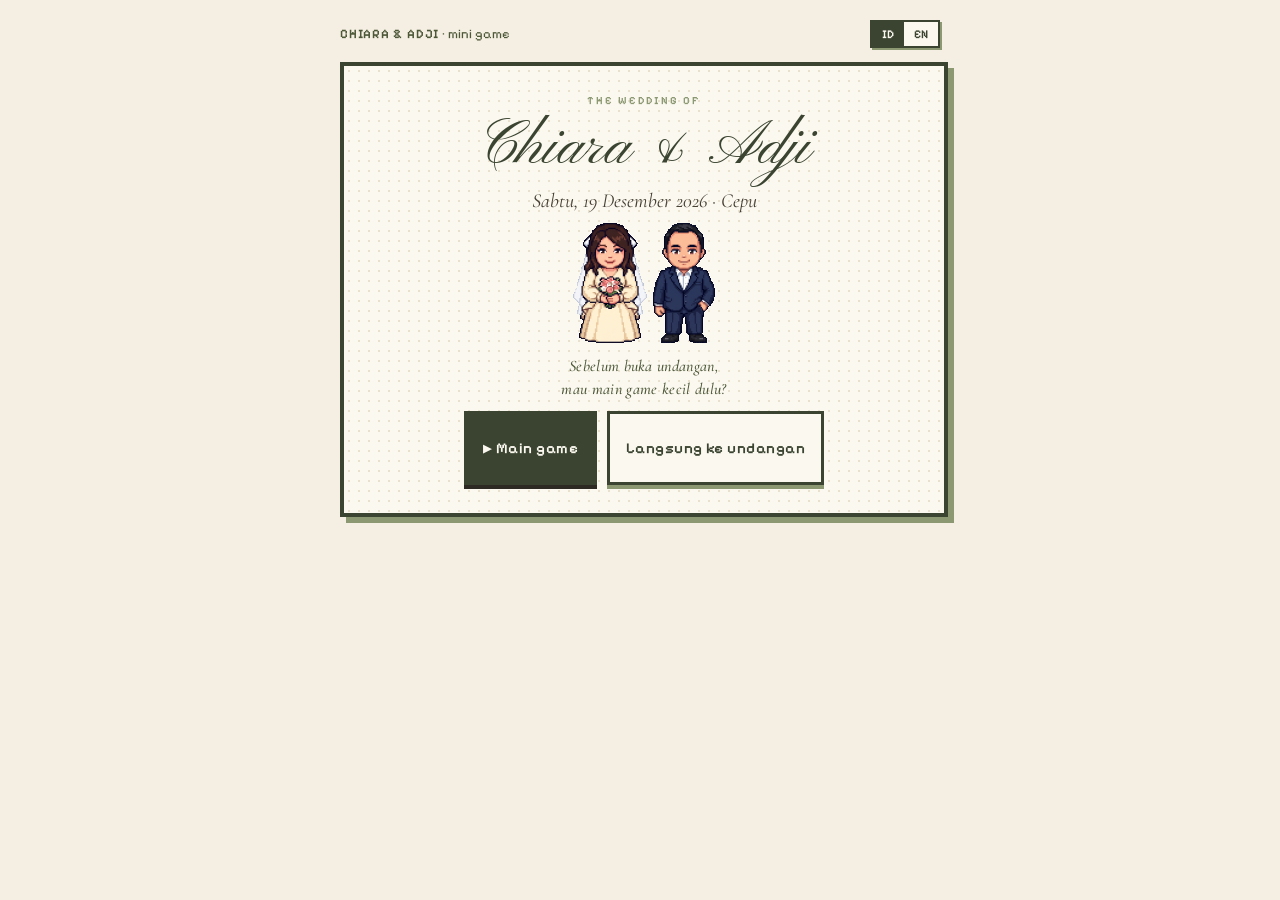
==== play.html @ 3632f3c4 "Add files via upload" ====
<!doctype html>
<html lang="id">
<head>
<meta charset="utf-8">
<meta name="viewport" content="width=device-width, initial-scale=1, viewport-fit=cover">
<meta name="theme-color" content="#56603F">
<title>Chiara &amp; Adji · Mini Game</title>
<style>html,body{margin:0}img{max-width:100%}[hidden]{display:none!important}</style>
</head>
<body>
<link rel="preconnect" href="https://fonts.googleapis.com">
<link rel="stylesheet" href="https://fonts.googleapis.com/css2?family=Cormorant+Garamond:ital,wght@0,500;0,600;1,500&family=EB+Garamond:ital@0;1&family=Pinyon+Script&family=Pixelify+Sans:wght@400;600;700&display=swap">
<style>
/* Layout: one centered column — game cabinet (6:5 canvas) framed like a pixel card, control pad below. Single light look taken from the invitation site. */
:root{
  --ivory:#F5EFE3; --paper:#FBF8F0; --linen:#E9E0CD; --mist:#CBD1BC;
  --sage:#8B9871; --moss:#4D5838; --forest:#3A4430; --ink:#2D2A24; --claret:#702B32;
  --f-pixel:"Pixelify Sans","Courier New",monospace;
  --f-disp:"Cormorant Garamond",Georgia,serif;
  --f-body:"EB Garamond",Georgia,serif;
  --f-script:"Pinyon Script","Snell Roundhand",cursive;
  color-scheme:light;
}
html,body{background:var(--ivory);color:var(--ink)}
body{font-family:var(--f-body);font-size:16px;padding-left:max(16px,env(safe-area-inset-left,0px));padding-right:max(16px,env(safe-area-inset-right,0px));padding-block:20px 32px}
.wrap{max-width:600px;margin:0 auto;display:flex;flex-direction:column;gap:14px}
.topbar{display:flex;justify-content:space-between;align-items:center;gap:12px;font-family:var(--f-pixel);font-size:13px;color:var(--moss)}
.topbar b{font-weight:600;letter-spacing:.06em;text-transform:uppercase}
.lang{display:flex;border:2px solid var(--forest);box-shadow:2px 2px 0 var(--sage)}
.lang button{font:600 12px var(--f-pixel);padding:5px 10px;border:0;background:var(--paper);color:var(--forest);cursor:pointer}
.lang button[aria-pressed="true"]{background:var(--forest);color:var(--paper)}
.frame{position:relative;width:100%;aspect-ratio:6/5;max-width:100%;border:4px solid var(--forest);box-shadow:6px 6px 0 var(--sage);background:var(--forest);overflow:hidden}
canvas{display:block;width:100%;height:100%;image-rendering:pixelated;image-rendering:crisp-edges;touch-action:manipulation;cursor:pointer}
.ov{position:absolute;inset:0;display:flex;flex-direction:column;align-items:center;justify-content:center;text-align:center;padding:5%;gap:10px}
.ov[hidden]{display:none!important}
.frame.menu{aspect-ratio:auto}
.frame.menu canvas{display:none}
.frame.menu .ov{position:static;padding:28px 16px;min-height:340px}
#landing{background:var(--paper);background-image:radial-gradient(var(--linen) 1px,transparent 1px);background-size:10px 10px}
.kicker{font:600 11px var(--f-pixel);letter-spacing:.18em;text-transform:uppercase;color:var(--sage)}
.names{font-family:var(--f-script);font-size:clamp(38px,10vw,62px);line-height:1;color:var(--forest)}
.date{font-family:var(--f-disp);font-style:italic;font-size:clamp(16px,3.6vw,20px);color:var(--ink-soft,#463F33)}
.q{font-family:var(--f-disp);font-style:italic;font-weight:500;font-size:clamp(14px,3vw,16px);letter-spacing:.02em;line-height:1.45;color:var(--moss);max-width:32ch;text-wrap:balance;margin-top:2px}
.duo{display:flex;align-items:flex-end;gap:6px;height:22%;}
.duo img{height:100%;image-rendering:pixelated}
.btns{display:flex;flex-wrap:wrap;gap:10px;justify-content:center}
.pbtn{font:600 15px var(--f-pixel);line-height:1.2;letter-spacing:.03em;padding:11px 16px;min-height:46px;border:3px solid var(--forest);background:var(--forest);color:var(--paper);box-shadow:0 4px 0 var(--ink);cursor:pointer;text-decoration:none;display:inline-flex;align-items:center;gap:8px}
.pbtn.alt{background:var(--paper);color:var(--forest);box-shadow:0 4px 0 var(--sage)}
.pbtn:active{transform:translateY(3px);box-shadow:0 1px 0 var(--ink)}
.pbtn:focus-visible,.card:focus-visible,.cbtn:focus-visible,.lang button:focus-visible,.skip:focus-visible{outline:3px solid var(--claret);outline-offset:2px}
#select{background:var(--ivory)}
#select h2{font:600 clamp(18px,4.4vw,24px) var(--f-pixel);color:var(--forest);margin:0}
.cards{display:grid;grid-template-columns:1fr 1fr;gap:12px;width:100%;max-width:420px}
.card{position:relative;border:3px solid var(--forest);background:var(--paper);box-shadow:4px 4px 0 var(--sage);padding:10px 8px 12px;cursor:pointer;display:flex;flex-direction:column;align-items:center;gap:4px;font-family:var(--f-pixel);color:var(--ink)}
.card:hover{background:#fff}
.card img{height:clamp(70px,22vw,120px);image-rendering:pixelated}
.card .nm{font-weight:700;font-size:17px;color:var(--forest)}
.card .rt{font-size:11px;color:var(--moss);line-height:1.35;min-height:2.7em}
.card .done{position:absolute;top:6px;right:6px;font-size:10px;background:var(--claret);color:var(--paper);padding:2px 5px}
#finale{justify-content:flex-end;padding-bottom:5%;gap:8px;pointer-events:none}
#finale>*{pointer-events:auto}
.see{font:700 clamp(20px,5.4vw,30px) var(--f-pixel);color:var(--forest);line-height:1.1}
.see small{display:block;font-size:.62em;color:var(--claret);letter-spacing:.12em;margin-top:4px}
.both{font-family:var(--f-body);font-style:italic;font-size:14px;max-width:34ch;color:var(--ink)}
.skip{position:absolute;bottom:8px;right:8px;font:600 12px var(--f-pixel);background:rgba(251,248,240,.9);color:var(--forest);border:2px solid var(--forest);padding:4px 8px;cursor:pointer}
.ctrl{display:flex;gap:12px;justify-content:center;min-height:62px}
.cbtn{font:700 18px var(--f-pixel);min-width:96px;min-height:58px;padding:0 18px;border:3px solid var(--forest);background:var(--paper);color:var(--forest);box-shadow:0 5px 0 var(--forest);cursor:pointer;user-select:none;-webkit-user-select:none;touch-action:manipulation}
.cbtn.main{background:var(--claret);border-color:var(--ink);color:var(--paper);box-shadow:0 5px 0 var(--ink);min-width:180px}
.cbtn:active,.cbtn.on{transform:translateY(4px);box-shadow:0 1px 0 var(--forest)}
.note{font-size:14px;color:var(--moss);text-align:center;font-style:italic}
@media (max-width:420px){.card .rt{font-size:10px}.pbtn{font-size:14px;padding:10px 12px}}
@media (prefers-reduced-motion:reduce){*{transition:none!important;animation:none!important}}
</style>

<div class="wrap">
  <div class="topbar">
    <span><b>Chiara &amp; Adji</b> · mini game</span>
    <div class="lang" role="group" aria-label="Language">
      <button id="lang-id" aria-pressed="true">ID</button>
      <button id="lang-en" aria-pressed="false">EN</button>
    </div>
  </div>

  <div class="frame menu" id="frame">
    <canvas id="cv" width="480" height="400" aria-label="Game"></canvas>

    <div class="ov" id="landing">
      <div class="kicker" data-t="wedOf"></div>
      <div class="names">Chiara &amp; Adji</div>
      <div class="date" data-t="date"></div>
      <div class="duo"><img id="duo-c" alt="Chiara"><img id="duo-a" alt="Adji"></div>
      <div class="q" data-t="ask"></div>
      <div class="btns">
        <button class="pbtn" id="btn-play" data-t="play"></button>
        <a class="pbtn alt" id="btn-inv" href="./" data-t="toInv"></a>
      </div>
    </div>

    <div class="ov" id="select" hidden>
      <div class="kicker" data-t="selKick"></div>
      <h2 data-t="selTitle"></h2>
      <div class="cards">
        <button class="card" id="pick-chiara"><span class="done" hidden data-t="played"></span><img id="sel-c" alt=""><span class="nm">Chiara</span><span class="rt" data-t="routeC"></span></button>
        <button class="card" id="pick-adji"><span class="done" hidden data-t="played"></span><img id="sel-a" alt=""><span class="nm">Adji</span><span class="rt" data-t="routeA"></span></button>
      </div>
      <a class="pbtn alt" href="./" data-t="toInv"></a>
    </div>

    <div class="ov" id="finale" hidden>
      <div class="see">See you on Cepu<small>19 · 12 · 2026</small></div>
      <div class="both" id="both" hidden data-t="both"></div>
      <div class="btns">
        <button class="pbtn alt" id="btn-other"></button>
        <a class="pbtn" href="./" data-t="toInv"></a>
      </div>
    </div>

    <button class="skip" id="skip" hidden data-t="skip"></button>
  </div>

  <div class="ctrl" id="ctrl"></div>
</div>

<script>const ASSETS={"adji_front": "[data-uri]", "adji_front_big": "[data-uri]", "adji_right": "[data-uri]", "chiara_front": "[data-uri]", "chiara_front_big": "[data-uri]", "chiara_right": "[data-uri]", "adjisuit_front": "[data-uri]", "adjisuit_front_big": "[data-uri]", "adjisuit_right": "[data-uri]", "bride_front": "[data-uri]", "bride_front_big": "[data-uri]", "bride_right": "[data-uri]", "scooter": "[data-uri]", "klotok": "[data-uri]", "speedboat": "[data-uri]", "pump": "[data-uri]", "attendant": "[data-uri]", "npc": "[data-uri]", "truck": "[data-uri]", "adji_right_q": "[data-uri]", "scooter_q": "[data-uri]"};</script>
<script>(() => {
const W = 480, H = 400;
const cv = document.getElementById('cv');
const ctx = cv.getContext('2d');
ctx.imageSmoothingEnabled = false;
const $ = id => document.getElementById(id);

// ---------- palette ----------
const C = {
  ivory:'#F5EFE3', paper:'#FBF8F0', linen:'#E9E0CD', mist:'#CBD1BC', sage:'#8B9871',
  moss:'#4D5838', forest:'#3A4430', ink:'#2D2A24', claret:'#702B32',
  sky1:'#C9DCD6', sky2:'#DCE4D3', sky3:'#EFE3C8', sun:'#F6D9A0',
  hill:'#9DAE93', hill2:'#7F9384', city:'#8C9C93',
  sea1:'#6FA3A8', sea2:'#5B929A', sea3:'#4A7F89', sea4:'#3E6F79', foam:'#F5EFE3',
  wood:'#8A5A3C', woodD:'#5E3B26', woodL:'#B5835A',
  road:'#5F5D58', roadD:'#4E4C48', soil:'#B4794B', soilD:'#965F38', grass:'#86A15E', grassD:'#6B8649',
  palm:'#4F7A3A', palmD:'#3B5F2B', trunk:'#6E5233'
};

// ---------- i18n ----------
const T = {
  id: {
    wedOf:'The Wedding of', date:'Sabtu, 19 Desember 2026 · Cepu',
    ask:'Sebelum buka undangan, mau main game kecil dulu?',
    play:'▶ Main game', toInv:'Langsung ke undangan',
    selKick:'Satu cerita, dua sisi', selTitle:'Pilih sisi cerita',
    routeC:'Rahasia.<br>Coba sendiri!', routeA:'Rahasia.<br>Coba sendiri!',
    played:'✓ selesai', skip:'Lewati ›',
    both:'Dua sisi, satu tujuan. Terima kasih sudah ikut menempuh perjalanan kami.',
    tryA:'Coba sisi Adji ›', tryC:'Coba sisi Chiara ›', again:'Main lagi',
    note:'Prototype untuk dicoba dulu. Tombol “Langsung ke undangan” membuka website-mu di tab baru.',
    tapStart:'tap untuk mulai',
    c1k:'SISI CHIARA', c1t:'Penajam → Balikpapan', c1s:'Pulang naik speed boat.\nAdji sudah menunggu di dermaga.',
    c1h:'Tap ▲ / ▼ untuk pindah jalur. Kamu punya 3 nyawa.\nKena 3 kali, ulang dari awal!',
    a1k:'SISI ADJI · BABAK 1/3', a1t:'SPBU Balikpapan', a1s:'Isi bensin dulu.\nAntreannya... ya begitulah.',
    a1h:'Tap MAJU waktu ada celah di depan.',
    a2k:'SISI ADJI · BABAK 2/3', a2t:'Balikpapan → Penajam', a2s:'Motor ikut naik klotok\nmenyeberang teluk.',
    a2h:'Tap ▲ / ▼ untuk pindah jalur.',
    a3k:'SISI ADJI · BABAK 3/3', a3t:'Penajam → Batu Kajang', a3s:'Perjalanan darat.\nChiara menunggu di ujung jalan.',
    a3h:'Tap LOMPAT untuk melewati lubang dan tandan sawit.',
    up:'▲', down:'▼', go:'MAJU', jump:'LOMPAT',
    hitC:['Aduh, kecipratan!','Ombaknya tinggi!','Pegangan!'],
    hitK:['Waduh!','Pelan-pelan, Pak!','Motorku...'],
    failT:'Yah, kapalnya oleng!', failS:'Nyawa habis. Ulang dari Penajam...',
    hitR:['Jalannya bolong!','Hampir jatuh!','Astaga!'],
    honk:['Tin! Tin!','Ayo dong...'], npc:['Sabar, Mas!','Antre, Mas!'],
    start:'Antre lagi...', full:'Full ya, Mas?', gap:'MAJU!', left:'motor lagi',
    wait:'Sudah sampai mana?', here:'Aku di dermaga!', hello:'Akhirnya!',
  },
  en: {
    wedOf:'The Wedding of', date:'Saturday, 19 December 2026 · Cepu',
    ask:'Before you open the invitation, want to play a little game?',
    play:'▶ Play the game', toInv:'Go to the invitation',
    selKick:'One story, two sides', selTitle:'Pick a side',
    routeC:'A secret.<br>Try it!', routeA:'A secret.<br>Try it!',
    played:'✓ done', skip:'Skip ›',
    both:'Two sides, one destination. Thank you for travelling with us.',
    tryA:'Try Adji’s side ›', tryC:'Try Chiara’s side ›', again:'Play again',
    note:'A prototype to try first. “Go to the invitation” opens your website in a new tab.',
    tapStart:'tap to start',
    c1k:'CHIARA’S SIDE', c1t:'Penajam → Balikpapan', c1s:'Heading home by speed boat.\nAdji is already waiting at the dock.',
    c1h:'Tap ▲ / ▼ to switch lanes. You have 3 hearts.\nGet hit 3 times and you start over!',
    a1k:'ADJI’S SIDE · PART 1/3', a1t:'Balikpapan gas station', a1s:'Fuel up first.\nThe queue is... what it is.',
    a1h:'Tap GO when there is a gap ahead.',
    a2k:'ADJI’S SIDE · PART 2/3', a2t:'Balikpapan → Penajam', a2s:'The scooter rides a klotok\nacross the bay.',
    a2h:'Tap ▲ / ▼ to switch lanes.',
    a3k:'ADJI’S SIDE · PART 3/3', a3t:'Penajam → Batu Kajang', a3s:'The road trip.\nChiara is waiting at the end of the road.',
    a3h:'Tap JUMP over potholes and palm fruit.',
    up:'▲', down:'▼', go:'GO', jump:'JUMP',
    hitC:['Splash!','Big wave!','Hold on!'],
    hitK:['Whoa!','Easy, captain!','My scooter...'],
    failT:'Oops, the boat tipped!', failS:'Out of hearts. Back to Penajam...',
    hitR:['Pothole!','Almost fell!','Yikes!'],
    honk:['Beep! Beep!','Come on...'], npc:['Patience!','Wait your turn!'],
    start:'Another queue...', full:'Fill it up?', gap:'GO!', left:'bikes left',
    wait:'Where are you now?', here:'At the dock!', hello:'Finally!',
  }
};
let lang = 'id';
try { const s = localStorage.getItem('ca-lang'); if (s === 'en' || s === 'id') lang = s; } catch (e) {}
const t = k => T[lang][k];
const pick = k => { const a = T[lang][k]; return a[Math.floor(Math.random() * a.length)]; };
function applyLang() {
  document.querySelectorAll('[data-t]').forEach(el => { el.innerHTML = t(el.dataset.t); });
  $('lang-id').setAttribute('aria-pressed', lang === 'id');
  $('lang-en').setAttribute('aria-pressed', lang === 'en');
  document.documentElement.lang = lang;
  updateFinaleBtn();
  if (scene && scene.controls) setControls(scene.controls);
}
$('lang-id').onclick = () => { lang = 'id'; try { localStorage.setItem('ca-lang', lang); } catch (e) {} applyLang(); };
$('lang-en').onclick = () => { lang = 'en'; try { localStorage.setItem('ca-lang', lang); } catch (e) {} applyLang(); };

// ---------- images ----------
const IMG = {};
function flip(img) {
  const c = document.createElement('canvas'); c.width = img.width; c.height = img.height;
  const x = c.getContext('2d'); x.translate(img.width, 0); x.scale(-1, 1); x.drawImage(img, 0, 0); return c;
}
function loadAll() {
  return Promise.all(Object.entries(ASSETS).map(([k, src]) => new Promise(r => {
    const i = new Image(); i.onload = () => { IMG[k] = i; r(); }; i.onerror = r; i.src = src;
  })));
}
function spr(img, cx, by, alpha) {
  if (!img) return;
  if (alpha !== undefined) ctx.globalAlpha = alpha;
  ctx.drawImage(img, Math.round(cx - img.width / 2), Math.round(by - img.height));
  ctx.globalAlpha = 1;
}

// ---------- drawing helpers ----------
const R = (x, y, w, h, c) => { ctx.fillStyle = c; ctx.fillRect(Math.round(x), Math.round(y), Math.round(w), Math.round(h)); };
function txt(s, x, y, size, color, align = 'left', weight = 600) {
  ctx.font = `${weight} ${size}px "Pixelify Sans", "Courier New", monospace`;
  ctx.fillStyle = color; ctx.textAlign = align; ctx.textBaseline = 'alphabetic';
  ctx.fillText(s, Math.round(x), Math.round(y));
}
function bubble(s, x, y, color = C.ink) {
  ctx.font = `600 11px "Pixelify Sans", "Courier New", monospace`;
  const w = Math.ceil(ctx.measureText(s).width) + 12, h = 18;
  let bx = Math.round(Math.min(W - w - 4, Math.max(4, x - w / 2))), by = Math.round(y - h - 6);
  R(bx - 2, by, w + 4, h, C.ink); R(bx, by - 2, w, h + 4, C.ink);
  R(bx, by, w, h, C.paper);
  const tx = Math.round(Math.min(bx + w - 8, Math.max(bx + 6, x)));
  R(tx - 3, by + h, 6, 2, C.ink); R(tx - 2, by + h, 4, 2, C.paper); R(tx - 1, by + h + 2, 3, 3, C.ink);
  txt(s, bx + w / 2, by + 13, 11, color, 'center');
}
const HEART = ['.XX.XX.', 'XXXXXXX', 'XXXXXXX', '.XXXXX.', '..XXX..', '...X...'];
function heart(x, y, s, col = C.claret) {
  for (let r = 0; r < HEART.length; r++) for (let c = 0; c < 7; c++)
    if (HEART[r][c] === 'X') R(x + (c - 3.5) * s, y + r * s, s, s, col);
}
let particles = [];
function addHearts(x, y, n = 1) {
  for (let i = 0; i < n; i++) particles.push({ x: x + (Math.random() - .5) * 30, y, vy: -30 - Math.random() * 30, life: 1.6 + Math.random(), s: Math.random() < .3 ? 3 : 2 });
}
function stepParticles(dt) {
  particles.forEach(p => { p.y += p.vy * dt; p.x += Math.sin(p.y / 10) * .3; p.life -= dt; });
  particles = particles.filter(p => p.life > 0);
  particles.forEach(p => { ctx.globalAlpha = Math.min(1, p.life); heart(p.x, p.y, p.s, p.s === 3 ? C.claret : '#B2545E'); ctx.globalAlpha = 1; });
}

// ---------- backgrounds ----------
function sky(top, bottom) {
  const bands = [C.sky1, C.sky1, C.sky2, C.sky2, C.sky3];
  const bh = (bottom - top) / bands.length;
  bands.forEach((c, i) => R(0, top + i * bh, W, bh + 1, c));
  // sun
  const sx = 380, sy = 78;
  for (let dy = -16; dy <= 16; dy += 4) { const w = Math.round(Math.sqrt(256 - dy * dy) / 4) * 4; R(sx - w, sy + dy, w * 2, 4, C.sun); }
  // pixel clouds
  const cl = (x, y) => { R(x, y, 36, 6, C.paper); R(x + 6, y - 6, 18, 6, C.paper); R(x + 26, y - 3, 12, 3, C.paper); };
  const off = (performance.now() / 120) % (W + 80);
  cl((60 - off + W + 80) % (W + 80) - 40, 40); cl((260 - off * .7 + W + 80) % (W + 80) - 40, 64);
}
function hills(scroll, base, col, amp, k) {
  ctx.fillStyle = col;
  for (let x = 0; x < W; x += 4) {
    const u = x + scroll * k;
    const h = Math.round((amp + amp * .6 * Math.sin(u / 47) + amp * .4 * Math.sin(u / 19)) / 2) * 2;
    ctx.fillRect(x, base - h, 4, h);
  }
}
function refinery(scroll, base, k) {
  // Balikpapan coastline: storage tanks + flare stack, repeating
  const period = 210, off = (scroll * k) % period;
  for (let px = -off - period; px < W + period; px += period) {
    R(px + 10, base - 16, 26, 16, C.city); R(px + 12, base - 18, 22, 2, C.city);
    R(px + 42, base - 12, 20, 12, C.city);
    R(px + 76, base - 44, 5, 44, C.city); R(px + 75, base - 50, 7, 3, C.city);
    const f = Math.floor(performance.now() / 160) % 2;
    R(px + 76, base - 56 - f * 2, 5, 6 + f * 2, '#E8A24E'); R(px + 77, base - 53, 3, 3, C.sun);
    R(px + 100, base - 22, 40, 22, C.city); R(px + 104, base - 30, 6, 8, C.city); R(px + 120, base - 26, 4, 4, C.city);
  }
}
function sea(top, scroll) {
  const bands = [C.sea1, C.sea2, C.sea3, C.sea4];
  const bh = (H - top) / bands.length;
  bands.forEach((c, i) => R(0, top + i * bh, W, bh + 1, c));
  const tt = performance.now() / 1000;
  for (let y = top + 8, row = 0; y < H; y += 14, row++) {
    const sp = .4 + row * .12, len = 6 + row * 2, gap = 46 + (row % 3) * 18;
    const off = ((scroll * sp + tt * 8 + row * 31) % gap + gap) % gap;
    for (let x = -off; x < W; x += gap) R(x, y, len, 2, row < 4 ? '#8FBABB' : '#5E95A0');
  }
}
function bayScene(scroll) {
  sky(0, 150);
  hills(scroll, 150, C.hill, 26, .08);
  refinery(scroll, 150, .18);
  hills(scroll + 900, 152, C.hill2, 10, .25);
  sea(150, scroll);
}

// ---------- obstacles (water) ----------
function drawWave(x, y) {
  const tt = performance.now() / 200, b = Math.round(Math.sin(tt + x / 30) * 1);
  const rows = [[44, C.sea4], [36, '#4E8792'], [26, '#79AEB2'], [16, C.foam]];
  rows.forEach(([w, c], i) => R(x - w / 2, y - 6 - i * 5 + b, w, 6, c));
  R(x - 4, y - 28 + b, 10, 3, C.foam); R(x + 6, y - 25 + b, 4, 3, C.foam);
}
function drawLog(x, y) {
  R(x - 26, y - 10, 52, 10, C.wood); R(x - 26, y - 10, 52, 2, C.woodL); R(x - 26, y - 2, 52, 2, C.woodD);
  R(x + 22, y - 10, 6, 10, C.woodL); R(x + 24, y - 7, 2, 4, C.wood);
  R(x - 30, y - 1, 60, 2, C.foam);
}
function drawBarge(x, y) {
  R(x - 62, y - 18, 124, 16, '#3C4146'); R(x - 66, y - 14, 4, 10, '#3C4146'); R(x + 62, y - 14, 4, 10, '#3C4146');
  R(x - 62, y - 18, 124, 3, '#5A6168'); R(x - 62, y - 5, 124, 3, C.claret);
  for (let i = 0; i < 5; i++) { const w = 100 - i * 18; R(x - w / 2, y - 22 - i * 4, w, 4, i % 2 ? '#25272A' : '#1C1D20'); }
  R(x - 66, y - 2, 132, 2, C.foam);
}
function drawBuoy(x, y) {
  const b = Math.round(Math.sin(performance.now() / 300 + x) * 2);
  R(x - 7, y - 16 + b, 14, 14, '#C24A3A'); R(x - 7, y - 10 + b, 14, 4, C.paper); R(x - 1, y - 26 + b, 2, 10, C.ink); R(x - 3, y - 28 + b, 6, 3, '#E8C35A');
}
const OB = { wave: { w: 40, draw: drawWave }, log: { w: 48, draw: drawLog }, barge: { w: 120, draw: drawBarge }, buoy: { w: 16, draw: drawBuoy } };

// ---------- HUD ----------
function hint(msg){ctx.font='600 11px "Pixelify Sans", monospace';const w=ctx.measureText(msg).width+20;R(W/2-w/2,34,w,20,'rgba(45,42,36,.65)');txt(msg,W/2,48,11,C.paper,'center');}
function progressBar(frac, from, to) {
  R(0, 0, W, 26, 'rgba(58,68,48,.88)');
  txt(from, 8, 17, 11, C.paper);
  txt(to, W - 8, 17, 11, C.paper, 'right');
  ctx.font = `600 11px "Pixelify Sans", monospace`;
  const a = 8 + ctx.measureText(from).width + 10, b = W - 8 - ctx.measureText(to).width - 10;
  for (let x = a; x < b; x += 6) R(x, 12, 3, 2, C.sage);
  R(a, 11, (b - a) * frac, 4, C.paper);
  heart(a + (b - a) * frac, 8, 1.5, C.claret);
}

// ---------- scene system ----------
let scene = null, last = 0;
const done = { chiara: false, adji: false };
function go(s) {
  scene = s; particles = []; $('frame').classList.remove('menu');
  ['landing', 'select', 'finale'].forEach(id => $(id).hidden = true);
  $('skip').hidden = !s.skippable;
  if (s.enter) s.enter();
  setControls(s.controls || 'none');
}
function loop(ts) {
  const dt = Math.min(.05, (ts - last) / 1000 || 0); last = ts;
  if (scene) { scene.update && scene.update(dt); ctx.clearRect(0, 0, W, H); scene.draw(); stepParticles(dt); }
  requestAnimationFrame(loop);
}

// controls
function setControls(mode) {
  const el = $('ctrl'); el.innerHTML = '';
  const mk = (label, act, cls = '') => {
    const b = document.createElement('button'); b.className = 'cbtn ' + cls; b.textContent = label;
    b.addEventListener('pointerdown', e => { e.preventDefault(); b.classList.add('on'); input(act); });
    ['pointerup', 'pointerleave', 'pointercancel'].forEach(ev => b.addEventListener(ev, () => b.classList.remove('on')));
    b.addEventListener('keydown', e => { if (e.key === 'Enter' || e.key === ' ') { e.preventDefault(); input(act); } });
    el.appendChild(b);
  };
  if (mode === 'lanes') { mk(t('up'), 'up'); mk(t('down'), 'down'); }
  else if (mode === 'go') mk(t('go'), 'tap', 'main');
  else if (mode === 'jump') mk(t('jump'), 'tap', 'main');
  else if (mode === 'finale') {
    const other = scene.who === 'chiara' ? 'adji' : 'chiara';
    const b = document.createElement('button'); b.className = 'pbtn alt';
    if (done.chiara && done.adji) { b.textContent = t('again'); b.onclick = showSelect; }
    else { b.textContent = other === 'adji' ? t('tryA') : t('tryC'); b.onclick = () => start(other); }
    const a = document.createElement('a'); a.className = 'pbtn'; a.textContent = t('toInv');
    a.href = './';
    el.append(b, a);
  }
}
function input(a) { if (scene && scene.input) scene.input(a); }
cv.addEventListener('pointerdown', e => {
  if (!scene) return;
  const r = cv.getBoundingClientRect(); const y = (e.clientY - r.top) / r.height * H;
  if (scene.controls === 'lanes') input(y < scene.midY ? 'up' : 'down'); else input('tap');
});
window.addEventListener('keydown', e => {
  if (!scene || !scene.input) return;
  const k = e.key;
  if (k === 'ArrowUp' || k === 'w' || k === 'W') { input('up'); e.preventDefault(); }
  else if (k === 'ArrowDown' || k === 's' || k === 'S') { input('down'); e.preventDefault(); }
  else if ((k === ' ' || k === 'Enter') && document.activeElement === document.body) { input('tap'); e.preventDefault(); }
});

// ---------- title card ----------
function Card(keys, next) {
  let time = 0;
  return {
    controls: 'none', skippable: true,
    update(dt) { time += dt; if (time > 5) go(next()); },
    input(a) { if (time > .35) go(next()); },
    skip() { go(next()); },
    draw() {
      R(0, 0, W, H, C.forest);
      for (let x = 0; x < W; x += 8) { R(x, 10, 4, 4, C.moss); R(x + 4, H - 14, 4, 4, C.moss); }
      txt(t(keys[0]), W / 2, 104, 12, C.sage, 'center');
      txt(t(keys[1]), W / 2, 146, 28, C.paper, 'center', 700);
      t(keys[2]).split('\n').forEach((l, i) => txt(l, W / 2, 184 + i * 20, 14, C.mist, 'center', 400));
      R(W / 2 - 150, 236, 300, 2, C.moss);
      t(keys[3]).split('\n').forEach((l, i) => txt(l, W / 2, 268 + i * 18, 13, C.linen, 'center', 500));
      if (Math.floor(time * 2) % 2 === 0) txt('› ' + t('tapStart') + ' ‹', W / 2, 344, 12, C.sage, 'center');
    }
  };
}

// ---------- boat scene (Chiara speed boat / Adji klotok) ----------
const LANES = [222, 286, 350];
let KX = 40, KY = -20;
function BoatScene(o) {
  // o: {who, vehicle, length, speed, from, to, hitKey, types, next, ending}
  const s = {
    controls: 'lanes', skippable: true, midY: 0,
    dist: 0, scroll: o.scrollStart || 0, lane: 1, y: LANES[1], x: o.vehicle === 'klotok' ? 130 : 120,
    obs: [], nextSpawn: 340, inv: 0, slow: 0, say: null, sayT: 0, phase: 'run', dockX: W + 60, endT: 0, time: 0,
    lives: o.lives || 0, failT: 0
  };
  const halfW = o.vehicle === 'klotok' ? 66 : 54;
  s.enter = () => { s.say = o.startLine ? t(o.startLine) : null; s.sayT = o.startLine ? 2 : 0; };
  s.skip = () => o.onSkip();
  s.input = a => {
    if (s.phase !== 'run') return;
    if (a === 'up') s.lane = Math.max(0, s.lane - 1);
    if (a === 'down') s.lane = Math.min(2, s.lane + 1);
  };
  function spawn() {
    const late = s.dist > o.length * .45;
    const types = o.types.filter(ty => ty !== 'barge' || late);
    const ty = types[Math.floor(Math.random() * types.length)];
    const lanes = [0, 1, 2].sort(() => Math.random() - .5);
    const dbl = o.double || [0, .45];
    const n = Math.random() < (late ? dbl[1] : dbl[0]) ? 2 : 1;
    for (let i = 0; i < n; i++) {
      const tt = i === 0 ? ty : (Math.random() < .5 ? 'wave' : 'buoy');
      s.obs.push({ type: tt, lane: lanes[i], x: W + 70 + i * 50 });
    }
    s.nextSpawn = s.dist + (o.gap[0] + Math.random() * (o.gap[1] - o.gap[0])) * (late ? .85 : 1);
  }
  s.update = dt => {
    s.time += dt;
    s.midY = s.y;
    let sp = o.speed * (s.slow > 0 ? .45 : 1);
    if (s.phase === 'fail') { s.failT += dt; s.sayT = 0; if (s.failT > 2.4) go(o.restart()); return; }
    if (s.phase === 'arrive') {
      s.lane = 1;
      const target = 262, before = s.dockX;
      s.dockX += (target - s.dockX) * Math.min(1, dt * 1.8);
      if (s.dockX - target < 1.5) s.dockX = target;
      sp = (before - s.dockX) / Math.max(dt, 1e-4);
      if (s.dockX === target) { s.endT += dt; if (s.endT > .4) go(o.ending(s)); }
    }
    const dx = sp * dt;
    s.dist += dx; s.scroll += dx;
    s.obs.forEach(ob => ob.x -= dx);
    s.obs = s.obs.filter(ob => ob.x > -100);
    if (s.phase === 'run') {
      if (s.dist >= s.nextSpawn && s.dist < o.length - 380) spawn();
      if (s.dist >= o.length) { s.phase = 'arrive'; if (o.arriveLine) { s.say = t(o.arriveLine); s.sayT = 2.2; s.sayWho = 'other'; } }
    }
    s.y += (LANES[s.lane] - s.y) * Math.min(1, dt * 12);
    s.inv = Math.max(0, s.inv - dt); s.slow = Math.max(0, s.slow - dt); s.sayT = Math.max(0, s.sayT - dt);
    const near = LANES.reduce((bi, ly, i) => Math.abs(ly - s.y) < Math.abs(LANES[bi] - s.y) ? i : bi, 0);
    if (s.inv <= 0) for (const ob of s.obs) {
      if (ob.lane === near && Math.abs(ob.x - s.x) < OB[ob.type].w / 2 + halfW - 10) {
        s.inv = 1.4; s.slow = .9; s.say = pick(o.hitKey); s.sayT = 1.2; s.sayWho = 'me';
        if (s.lives) { s.lives--; s.lostT = .6; if (s.lives === 0) { s.phase = 'fail'; s.failT = 0; } }
        break;
      }
    }
  };
  s.drawPlayer = () => {
    const blink = s.inv > 0 && Math.floor(s.inv * 10) % 2 === 0;
    const bob = Math.round(Math.sin(s.time * (o.vehicle === 'klotok' ? 3 : 6)) * 1.5);
    const y = Math.round(s.y) + bob;
    ctx.globalAlpha = blink ? .35 : 1;
    if (o.vehicle === 'speedboat') {
      spr(IMG.chiara_right, s.x - 30, y - 16);
      spr(IMG.speedboat, s.x, y + 10);
      // wake
      if (s.phase === 'run') for (let i = 0; i < 3; i++) R(s.x - 80 - i * 14 - (s.time * 60 % 14), y + 2 + (i % 2) * 3, 10, 2, C.foam);
    } else {
      spr(IMG.klotok, s.x, y + 14);
      spr(IMG.adji_right, s.x + KX - 6, y + KY - 18);
      spr(IMG.scooter, s.x + KX, y + KY);
      R(s.x + 84, y - 4, 4, 2, C.foam);
    }
    ctx.globalAlpha = 1;
    return y;
  };
  s.drawDock = () => {
    if (s.phase !== 'arrive' && s.dockX >= W + 50) return;
    const dx = Math.round(s.dockX), top = LANES[1] - 14;
    for (let x = dx + 6; x < W; x += 34) { R(x, top, 8, H - top, C.woodD); R(x, top + 30, 8, 3, C.sea4); }
    R(dx, top - 8, W - dx, 10, C.wood); R(dx, top - 8, W - dx, 2, C.woodL);
    for (let x = dx; x < W; x += 12) R(x, top - 8, 1, 10, C.woodD);
    R(dx + 2, top - 26, 4, 18, C.woodD); R(dx + 2, top - 28, 4, 2, C.woodL);
    // Adji waiting on the dock
    if (o.who === 'chiara') {
      const wave = Math.floor(s.time * 3) % 2;
      spr(IMG.adji_left || IMG.adji_front, dx + 140, top - 8 - wave);
    }
  };
  s.draw = () => {
    bayScene(s.scroll);
    const items = s.obs.map(ob => ({ y: LANES[ob.lane], f: () => OB[ob.type].draw(Math.round(ob.x), LANES[ob.lane]) }));
    items.push({ y: s.y + .5, f: () => { s.py = s.drawPlayer(); } });
    items.push({ y: LANES[1] + .2, f: s.drawDock });
    items.sort((a, b) => a.y - b.y).forEach(it => it.f());
    progressBar(Math.min(1, s.dist / o.length), o.from, o.to);
    if (s.sayT > 0 && s.say) {
      if (s.sayWho === 'other') bubble(s.say, Math.min(W - 40, s.dockX + 140), LANES[1] - 100);
      else bubble(s.say, s.x, s.py - (o.vehicle === 'klotok' ? 120 : 108));
    }
    if (s.time < 3 && s.phase === 'run') hint(t(o.hint));
    if (o.lives) {
      for (let i = 0; i < o.lives; i++) {
        const full = i < s.lives;
        heart(16 + i * 22, 34, 2, C.ink); heart(16 + i * 22, 36, 1.5, full ? '#C24A55' : C.mist);
      }
      if (s.lostT > 0) { s.lostT -= 1 / 60; heart(16 + s.lives * 22, 34 - (0.6 - s.lostT) * 20, 2, 'rgba(194,74,85,' + s.lostT + ')'); }
    }
    if (s.phase === 'fail') {
      ctx.globalAlpha = Math.min(.75, s.failT * 1.5); R(0, 0, W, H, C.forest); ctx.globalAlpha = 1;
      if (s.failT > .3) {
        txt(t('failT'), W / 2, 176, 22, C.paper, 'center', 700);
        txt(t('failS'), W / 2, 206, 13, C.mist, 'center', 500);
        for (let i = 0; i < 3; i++) heart(W / 2 - 30 + i * 30, 232, 3, C.mist);
      }
    }
  };
  return s;
}

// ---------- dock ending (Chiara side) ----------
function DockEnd(prev) {
  const top = LANES[1] - 22; // standing level on dock
  const dockX = 262;
  const s = { controls: 'none', skippable: true, time: 0, scroll: prev.scroll, cx: prev.x - 30, cy: prev.y - 16, ax: dockX + 140, phase: 'hop' };
  s.skip = () => finish('chiara');
  s.update = dt => {
    s.time += dt;
    if (s.phase === 'hop') {
      const p = Math.min(1, Math.max(0, (s.time - .3) / .55));
      s.cx = (prev.x - 30) + (dockX + 22 - (prev.x - 30)) * p;
      s.cy = (prev.y - 16) + (top - (prev.y - 16)) * p - Math.sin(p * Math.PI) * 40;
      if (p >= 1) s.phase = 'walk';
    } else if (s.phase === 'walk') {
      const meet = dockX + 100;
      s.cx = Math.min(meet - 6, s.cx + 70 * dt);
      s.ax = Math.max(meet + 10, s.ax - 40 * dt);
      if (s.cx >= meet - 6 && s.ax <= meet + 10) { s.phase = 'hug'; s.hugT = 0; }
    } else if (s.phase === 'hug') {
      s.hugT += dt;
      if (Math.random() < dt * 6) addHearts((s.cx + s.ax) / 2, top - 80);
      if (s.hugT > 2.6) finish('chiara');
    }
  };
  s.draw = () => {
    bayScene(s.scroll);
    const by = Math.round(prev.y + Math.sin(s.time * 6) * 1.5);
    const dock = { dockX, phase: 'arrive', time: s.time };
    // dock
    const top0 = LANES[1] - 14;
    for (let x = dockX + 6; x < W; x += 34) { R(x, top0, 8, H - top0, C.woodD); R(x, top0 + 30, 8, 3, C.sea4); }
    R(dockX, top0 - 8, W - dockX, 10, C.wood); R(dockX, top0 - 8, W - dockX, 2, C.woodL);
    for (let x = dockX; x < W; x += 12) R(x, top0 - 8, 1, 10, C.woodD);
    R(dockX + 2, top0 - 26, 4, 18, C.woodD); R(dockX + 2, top0 - 28, 4, 2, C.woodL);
    // boat
    if (s.phase === 'hop' && s.time < .3) spr(IMG.chiara_right, s.cx, s.cy);
    spr(IMG.speedboat, prev.x, by + 10);
    if (s.phase === 'hug') {
      spr(IMG.chiara_right, s.cx + 4, top);
      spr(IMG.adji_left, s.ax - 4, top);
      bubble(t('hello'), (s.cx + s.ax) / 2, top - 76);
    } else {
      if (!(s.phase === 'hop' && s.time < .3)) spr(IMG.chiara_right, s.cx, Math.round(s.cy) - (s.phase === 'walk' ? Math.floor(s.time * 8) % 2 : 0));
      spr(IMG.adji_left, s.ax, top - (s.phase === 'walk' ? Math.floor(s.time * 8 + 1) % 2 : 0));
    }
    progressBar(1, 'Penajam', 'Balikpapan');
  };
  return s;
}

// ---------- gas station queue (Adji part 1) ----------
function QueueScene() {
  const G = 340, SLOT = [334, 250, 166, 82];
  const riders = ['#C9A227', '#7D4E8C', '#3E6F9A', '#A4513F'];
  const s = {
    controls: 'go', skippable: true, time: 0, ai: 3, ax: SLOT[3],
    npcs: [0, 1, 2].map(i => ({ slot: i, x: SLOT[i], col: riders[i], leaving: false })),
    leaveT: 1.4, say: t('start'), sayT: 2, sayX: SLOT[3], npcSay: null, npcT: 0, npcX: 0, fuel: 0, phase: 'queue'
  };
  s.skip = () => go(adjiCard2());
  const occupied = slot => s.npcs.some(n => !n.leaving && n.slot === slot);
  s.input = a => {
    if (s.phase !== 'queue') return;
    if (s.ai > 0 && !occupied(s.ai - 1) && Math.abs(s.ax - SLOT[s.ai]) < 4) { s.ai--; }
    else if (s.ai > 0) {
      s.say = pick('honk'); s.sayT = .9; s.sayX = s.ax;
      const ahead = s.npcs.find(n => !n.leaving && n.slot === s.ai - 1);
      if (ahead && Math.random() < .6) { s.npcSay = pick('npc'); s.npcT = 1; s.npcX = ahead.x; }
    }
  };
  s.update = dt => {
    s.time += dt; s.sayT -= dt; s.npcT -= dt;
    s.leaveT -= dt;
    if (s.leaveT <= 0) {
      const front = s.npcs.find(n => !n.leaving && n.slot === 0);
      if (front) front.leaving = true;
      s.leaveT = 1.3 + Math.random() * .8;
    }
    // npcs move forward when the slot ahead is free
    s.npcs.sort((a, b) => a.slot - b.slot).forEach(n => {
      if (n.leaving) { n.x += 150 * dt; return; }
      if (n.slot > 0 && !occupied(n.slot - 1) && Math.abs(n.x - SLOT[n.slot]) < 3 && !(s.ai === n.slot - 1)) n.slot--;
      n.x += Math.sign(SLOT[n.slot] - n.x) * Math.min(Math.abs(SLOT[n.slot] - n.x), 110 * dt);
    });
    s.npcs = s.npcs.filter(n => n.x < W + 80);
    s.ax += Math.sign(SLOT[s.ai] - s.ax) * Math.min(Math.abs(SLOT[s.ai] - s.ax), 120 * dt);
    if (s.phase === 'queue' && s.ai === 0 && Math.abs(s.ax - SLOT[0]) < 1) { s.phase = 'fuel'; s.fuelT = 0; }
    if (s.phase === 'fuel') {
      s.fuelT += dt; s.fuel = Math.min(1, s.fuelT / 1.8);
      if (s.fuelT > 2.6) go(adjiCard2());
    }
  };
  function bike(x, col, rider) {
    if (rider) { // generic rider: helmet + jacket
      R(x - 14, G - 64, 14, 22, col); R(x - 12, G - 76, 12, 12, C.ink); R(x - 3, G - 72, 4, 6, '#9FB4C0'); R(x - 4, G - 52, 12, 5, col);
    }
    spr(IMG.scooter, x, G);
  }
  s.draw = () => {
    sky(0, 200);
    hills(0, 200, C.hill, 30, 0);
    refinery(40, 200, 1);
    // buildings of Balikpapan
    for (let i = 0; i < 7; i++) { const bx = i * 70 + 5, bh = 30 + (i * 37 % 40); R(bx, 200 - bh, 46, bh, '#A9B4A6'); for (let wy = 200 - bh + 6; wy < 196; wy += 9) R(bx + 6, wy, 34, 3, '#C9D1C3'); }
    // ground
    R(0, 200, W, H - 200, '#D9D2C2');
    for (let x = 0; x < W; x += 40) R(x, 200, 1, H - 200, '#CBC3B1');
    R(0, G + 2, W, 3, '#BDB49F');
    R(0, 360, W, 40, C.road); for (let x = 0; x < W; x += 30) R(x, 378, 16, 3, C.linen);
    // canopy
    R(250, 108, 230, 18, C.claret); R(250, 126, 230, 6, C.paper); R(250, 132, 230, 3, C.forest);
    txt('SPBU', 300, 122, 12, C.paper, 'left', 700);
    R(462, 135, 8, 210, C.mist);
    // pump + attendant
    spr(IMG.pump, 452, G + 2);
    spr(IMG.attendant, 410, G);
    // queue
    s.npcs.forEach(n => spr(IMG.npc, n.x, G + 1));
    spr(IMG.adji_right_q, s.ax - 5, G - 15);
    spr(IMG.scooter_q, s.ax, G);
    // gap prompt
    if (s.phase === 'queue' && s.ai > 0 && !occupied(s.ai - 1) && Math.abs(s.ax - SLOT[s.ai]) < 4 && Math.floor(s.time * 4) % 2 === 0) {
      txt(t('gap'), s.ax + 50, G - 92, 14, C.claret, 'center', 700);
      R(s.ax + 36, G - 86, 28, 2, C.claret);
    }
    if (s.sayT > 0) bubble(s.say, s.sayX, G - 96);
    if (s.npcT > 0) bubble(s.npcSay, s.npcX, G - 86, C.claret);
    if (s.phase === 'fuel') {
      bubble(t('full'), 410, G - 82, C.forest);
      R(150, 40, 180, 14, C.ink); R(152, 42, 176 * s.fuel, 10, '#E8A24E');
    }
    // HUD
    R(0, 0, W, 26, 'rgba(58,68,48,.88)');
    txt('SPBU Balikpapan', 8, 17, 11, C.paper);
    txt(s.phase === 'queue' ? `${s.ai} ${t('left')}` : '⛽', W - 8, 17, 11, C.paper, 'right');
    if (s.time < 3) hint(t('a1h'));
  };
  return s;
}

// ---------- road runner (Adji part 3) ----------
function RoadScene() {
  const G = 352, LEN = 2500, SP = 165;
  const s = {
    controls: 'jump', skippable: true, time: 0, dist: 0, scroll: 0, x: 120, jy: 0, vy: 0,
    obs: [], next: 360, inv: 0, slow: 0, say: null, sayT: 0, phase: 'run', cxStand: W + 60, endT: 0, trucks: [], truckT: 2
  };
  s.skip = () => finish('adji');
  s.input = a => { if (s.phase === 'run' && s.jy === 0) s.vy = -400; };
  s.update = dt => {
    s.time += dt;
    let sp = SP * (s.slow > 0 ? .5 : 1);
    if (s.phase === 'arrive') {
      const target = 330, before = s.cxStand;
      s.cxStand += (target - s.cxStand) * Math.min(1, dt * 1.6);
      if (s.cxStand - target < 1.5) s.cxStand = target;
      sp = (before - s.cxStand) / Math.max(dt, 1e-4);
      if (s.cxStand === target) { s.endT += dt; if (s.endT > .3) go(RoadEnd(s)); }
    }
    const dx = sp * dt; s.dist += dx; s.scroll += dx;
    s.obs.forEach(o => o.x -= dx); s.obs = s.obs.filter(o => o.x > -40);
    if (s.phase === 'run') {
      if (s.dist > s.next && s.dist < LEN - 300) {
        s.obs.push({ type: Math.random() < .55 ? 'hole' : 'sawit', x: W + 30 });
        s.next = s.dist + 210 + Math.random() * 170;
      }
      if (s.dist >= LEN) { s.phase = 'arrive'; s.say = t('wait'); s.sayT = 0; }
    }
    s.vy += 1250 * dt; s.jy = Math.min(0, s.jy + s.vy * dt); if (s.jy === 0) s.vy = 0;
    s.inv = Math.max(0, s.inv - dt); s.slow = Math.max(0, s.slow - dt); s.sayT = Math.max(0, s.sayT - dt);
    if (s.inv <= 0 && s.jy > -14) for (const o of s.obs) if (Math.abs(o.x - (s.x + 6)) < 26) { s.inv = 1.3; s.slow = .8; s.say = pick('hitR'); s.sayT = 1.1; break; }
    // trucks on the far lane
    s.truckT -= dt; if (s.truckT < 0) { s.trucks.push({ x: W + 80 }); s.truckT = 4 + Math.random() * 3; }
    s.trucks.forEach(tk => tk.x -= (sp + 120) * dt); s.trucks = s.trucks.filter(tk => tk.x > -240);
  };
  function palm(x, base, sc) {
    R(x - 2 * sc, base - 30 * sc, 4 * sc, 30 * sc, C.trunk);
    const c = base - 32 * sc;
    R(x - 14 * sc, c, 28 * sc, 4 * sc, C.palm); R(x - 10 * sc, c - 6 * sc, 20 * sc, 6 * sc, C.palm);
    R(x - 18 * sc, c + 4 * sc, 8 * sc, 3 * sc, C.palmD); R(x + 10 * sc, c + 4 * sc, 8 * sc, 3 * sc, C.palmD);
    R(x - 4 * sc, c - 10 * sc, 8 * sc, 4 * sc, C.palmD); R(x - 3 * sc, c + 4 * sc, 6 * sc, 4 * sc, '#8E3B22');
  }
  s.draw = () => {
    sky(0, 210);
    hills(s.scroll, 210, C.hill, 30, .1);
    // plantation rows, two parallax layers
    R(0, 210, W, 70, C.grassD);
    const p1 = 64, o1 = (s.scroll * .35) % p1; for (let x = -o1; x < W + p1; x += p1) palm(x, 236, .8);
    const p2 = 90, o2 = (s.scroll * .6) % p2; for (let x = -o2; x < W + p2; x += p2) palm(x + 30, 280, 1.15);
    // road
    R(0, 280, W, 6, C.soil); R(0, 286, W, 84, C.road); R(0, 286, W, 2, C.roadD);
    const od = (s.scroll) % 40; for (let x = -od; x < W; x += 40) R(x, 326, 20, 3, C.linen);
    R(0, 370, W, 30, C.soil); for (let x = -(s.scroll % 24); x < W; x += 24) R(x, 376 + (x % 3), 6, 2, C.soilD);
    // trucks (sawit) far lane, heading left
    s.trucks.forEach(tk => spr(IMG.truck, Math.round(tk.x) + 100, 326));
    // obstacles
    s.obs.forEach(o => {
      const x = Math.round(o.x);
      if (o.type === 'hole') { R(x - 18, G - 3, 36, 6, '#2E2D2A'); R(x - 14, G - 4, 28, 1, '#2E2D2A'); R(x - 18, G + 3, 36, 1, C.roadD); R(x - 20, G - 2, 2, 4, '#77756F'); }
      else { R(x - 10, G - 14, 20, 14, '#7E2B19'); for (let i = 0; i < 5; i++) R(x - 9 + i * 4, G - 16 + (i % 2) * 4, 4, 4, i % 2 ? '#A2381F' : '#C4522A'); R(x - 2, G - 20, 4, 6, C.palmD); }
    });
    // Chiara + sign at the end
    if (s.phase === 'arrive') {
      const sx = Math.round(s.cxStand);
      R(sx + 40, G - 70, 4, 70, C.ink); R(sx + 8, G - 92, 70, 24, '#2F6B4C'); R(sx + 9, G - 91, 68, 22, '#2F6B4C');
      R(sx + 10, G - 90, 66, 1, C.paper);
      txt('BATU KAJANG', sx + 43, G - 76, 9, C.paper, 'center', 700);
      spr(IMG.chiara_left, sx, G - 2 - (Math.floor(s.time * 3) % 2));
    }
    // player
    const blink = s.inv > 0 && Math.floor(s.inv * 10) % 2 === 0;
    ctx.globalAlpha = blink ? .35 : 1;
    const y = G + Math.round(s.jy), bob = s.jy === 0 ? Math.floor(s.time * 12) % 2 : 0;
    spr(IMG.adji_right, s.x - 6, y - 18 - bob);
    spr(IMG.scooter, s.x, y - bob);
    ctx.globalAlpha = 1;
    if (s.jy === 0 && s.phase === 'run') for (let i = 0; i < 3; i++) R(s.x - 50 - i * 10 - (s.time * 50 % 10), G - 8 - i * 2, 4, 4, 'rgba(233,224,205,.7)');
    if (s.sayT > 0 && s.say) bubble(s.say, s.x, y - 98);
    progressBar(Math.min(1, s.dist / LEN), 'Penajam', 'Batu Kajang');
    if (s.time < 3) hint(t('a3h'));
  };
  return s;
}
function RoadEnd(prev) {
  const G = 352;
  const s = { controls: 'none', skippable: true, time: 0, ax: prev.x - 6, ay: G - 18, cx: prev.cxStand, phase: 'off' };
  s.skip = () => finish('adji');
  s.update = dt => {
    s.time += dt;
    if (s.phase === 'off') { const p = Math.min(1, s.time / .5); s.ay = (G - 18) + (18) * p - Math.sin(p * Math.PI) * 24; s.ax = prev.x - 6 + 34 * p; if (p >= 1) s.phase = 'walk'; }
    else if (s.phase === 'walk') {
      const meet = (prev.x + prev.cxStand) / 2 + 30;
      s.ax = Math.min(meet - 8, s.ax + 75 * dt); s.cx = Math.max(meet + 8, s.cx - 45 * dt);
      if (s.ax >= meet - 8 && s.cx <= meet + 8) { s.phase = 'hug'; s.hugT = 0; }
    } else { s.hugT += dt; if (Math.random() < dt * 6) addHearts((s.ax + s.cx) / 2, G - 90); if (s.hugT > 2.6) finish('adji'); }
  };
  s.draw = () => {
    drawRoadBg(prev);
    spr(IMG.scooter, prev.x, G);
    const sx = Math.round(prev.cxStand);
    R(sx + 40, G - 70, 4, 70, C.ink); R(sx + 8, G - 92, 70, 24, '#2F6B4C'); R(sx + 10, G - 90, 66, 1, C.paper);
    txt('BATU KAJANG', sx + 43, G - 76, 9, C.paper, 'center', 700);
    const step = s.phase === 'walk' ? Math.floor(s.time * 8) % 2 : 0;
    spr(IMG.adji_right, s.ax, Math.round(s.ay) - step);
    spr(IMG.chiara_left, s.cx, G - 2 - (s.phase === 'walk' ? 1 - step : 0));
    if (s.phase === 'hug') bubble(t('hello'), (s.ax + s.cx) / 2, G - 80);
    progressBar(1, 'Penajam', 'Batu Kajang');
  };
  return s;
}
function drawRoadBg(r) {
  // same as RoadScene background, static scroll
  const tmp = RoadScene(); tmp.scroll = r.scroll; tmp.trucks = r.trucks; tmp.time = 99; tmp.x = -999; tmp.phase = 'end';
  tmp.draw();
}

// ---------- finale ----------
function Finale(who) {
  const s = { controls: 'finale', skippable: false, time: 0, who };
  s.update = dt => { s.time += dt; if (Math.random() < dt * 3) addHearts(W / 2 + (Math.random() - .5) * 220, 190); };
  s.draw = () => {
    R(0, 0, W, H, C.paper);
    for (let y = 0; y < H; y += 10) for (let x = (y / 10) % 2 * 5; x < W; x += 10) R(x, y, 1, 1, C.linen);
    // bunting
    for (let i = 0; i < 16; i++) {
      const x = i * 32 + 4, y = 14 + Math.round(Math.sin(i / 2.5) * 6);
      const c = [C.sage, C.claret, C.mist, C.moss][i % 4];
      for (let r = 0; r < 6; r++) R(x + r * 1.5, y + r * 3, 16 - r * 3, 3, c);
    }
    // arch of leaves
    for (let a = 0; a <= 32; a++) {
      const ang = Math.PI + a / 32 * Math.PI, x = W / 2 + Math.cos(ang) * 110, y = 176 + Math.sin(ang) * 120;
      R(x - 4, y - 3, 8, 6, a % 3 === 0 ? C.moss : C.sage); if (a % 4 === 0) R(x - 2, y - 7, 5, 5, a % 8 ? C.paper : '#E6B8B0');
    }
    R(W / 2 - 114, 176, 8, 24, C.moss); R(W / 2 + 106, 176, 8, 24, C.moss);
    R(0, 200, W, 3, C.mist);
    const b = Math.floor(s.time * 2) % 2;
    spr(IMG.adjisuit_front_big, W / 2 - 38, 200 - b);
    spr(IMG.bride_front_big, W / 2 + 38, 200 - (1 - b));
    heart(W / 2, 64 + b * 2, 3, C.claret);
    txt('See you on Cepu', W / 2, 262, 30, C.forest, 'center', 700);
    txt('19 · 12 · 2026', W / 2, 294, 18, C.claret, 'center', 600);
    if (done.chiara && done.adji) {
      const words = t('both').split(' '); let line = '', lines = [];
      ctx.font = '500 13px "Pixelify Sans", monospace';
      words.forEach(w => { const tl = line ? line + ' ' + w : w; if (ctx.measureText(tl).width > 330) { lines.push(line); line = w; } else line = tl; });
      lines.push(line);
      lines.forEach((l, i) => txt(l, W / 2, 334 + i * 18, 13, C.moss, 'center', 500));
    }
  };
  return s;
}
function finish(who) { done[who] = true; markDone(); go(Finale(who)); }
function markDone() {
  $('pick-chiara').querySelector('.done').hidden = !done.chiara;
  $('pick-adji').querySelector('.done').hidden = !done.adji;
}
function updateFinaleBtn() {
  const b = $('btn-other'); if (!scene || !scene.who) return;
  const other = scene.who === 'chiara' ? 'adji' : 'chiara';
  if (done.chiara && done.adji) { b.textContent = t('again'); b.onclick = showSelect; }
  else { b.textContent = other === 'adji' ? t('tryA') : t('tryC'); b.onclick = () => start(other); }
}

// ---------- flows ----------
function chiaraBoat() {
  return BoatScene({
    who: 'chiara', vehicle: 'speedboat', length: 4800, speed: 172, gap: [190, 280],
    from: 'Penajam', to: 'Balikpapan', hitKey: 'hitC', types: ['wave', 'wave', 'log', 'buoy', 'barge'],
    lives: 3, double: [.25, .55], restart: () => chiaraBoat(),
    hint: 'c1h1', arriveLine: 'here', ending: DockEnd, onSkip: () => finish('chiara')
  });
}
function adjiKlotok() {
  return BoatScene({
    who: 'adji', vehicle: 'klotok', length: 1700, speed: 95, gap: [240, 320], scrollStart: 300,
    from: 'Balikpapan', to: 'Penajam', hitKey: 'hitK', types: ['wave', 'log', 'buoy'],
    hint: 'a2h', ending: () => adjiCard3(), onSkip: () => go(adjiCard3())
  });
}
T.id.c1h1 = 'Tap ▲ / ▼ untuk pindah jalur'; T.en.c1h1 = 'Tap ▲ / ▼ to switch lanes';
T.id.a2h = 'Tap ▲ / ▼ untuk pindah jalur'; T.en.a2h = 'Tap ▲ / ▼ to switch lanes';
T.id.a3h = 'Tap LOMPAT untuk melewati lubang & sawit'; T.en.a3h = 'Tap JUMP over potholes & palm fruit';
T.id.a1h = 'Tap MAJU saat ada celah di depan'; T.en.a1h = 'Tap GO when there is a gap ahead';
const adjiCard2 = () => Card(['a2k', 'a2t', 'a2s', 'a2hc'], adjiKlotok);
const adjiCard3 = () => Card(['a3k', 'a3t', 'a3s', 'a3hc'], RoadScene);
T.id.a2hc = 'Tap ▲ / ▼ untuk pindah jalur.\nHindari ombak dan kayu hanyut.'; T.en.a2hc = 'Tap ▲ / ▼ to switch lanes.\nAvoid waves and driftwood.';
T.id.a3hc = 'Tap LOMPAT untuk melewati\nlubang jalan dan tandan sawit.'; T.en.a3hc = 'Tap JUMP over potholes\nand fallen palm fruit.';
T.id.a1hc = 'Tap MAJU waktu ada celah di depan.\nKalau belum ada celah... ya klakson.'; T.en.a1hc = 'Tap GO when a gap opens up ahead.\nNo gap yet? Well, you can honk.';
function start(who) {
  if (who === 'chiara') go(Card(['c1k', 'c1t', 'c1s', 'c1h'], chiaraBoat));
  else go(Card(['a1k', 'a1t', 'a1s', 'a1hc'], QueueScene));
}
function showSelect() {
  scene = null; particles = [];
  ['landing', 'finale'].forEach(id => $(id).hidden = true);
  $('frame').classList.add('menu');
  $('select').hidden = false; $('skip').hidden = true; setControls('none');
  idleDraw();
}
function idleDraw() { ctx.fillStyle = C.ivory; ctx.fillRect(0, 0, W, H); }

$('skip').onclick = () => { if (scene && scene.skip) scene.skip(); };
$('btn-play').onclick = showSelect;
$('pick-chiara').onclick = () => start('chiara');
$('pick-adji').onclick = () => start('adji');

loadAll().then(() => {
  IMG.adji_left = flip(IMG.adji_right);
  IMG.chiara_left = flip(IMG.chiara_right);
  $('duo-c').src = ASSETS.bride_front_big; $('duo-a').src = ASSETS.adjisuit_front_big;
  $('sel-c').src = ASSETS.chiara_front_big; $('sel-a').src = ASSETS.adji_front_big;
  applyLang();
  idleDraw();
  requestAnimationFrame(loop);
});
applyLang();
})();
</script>

</body>
</html>
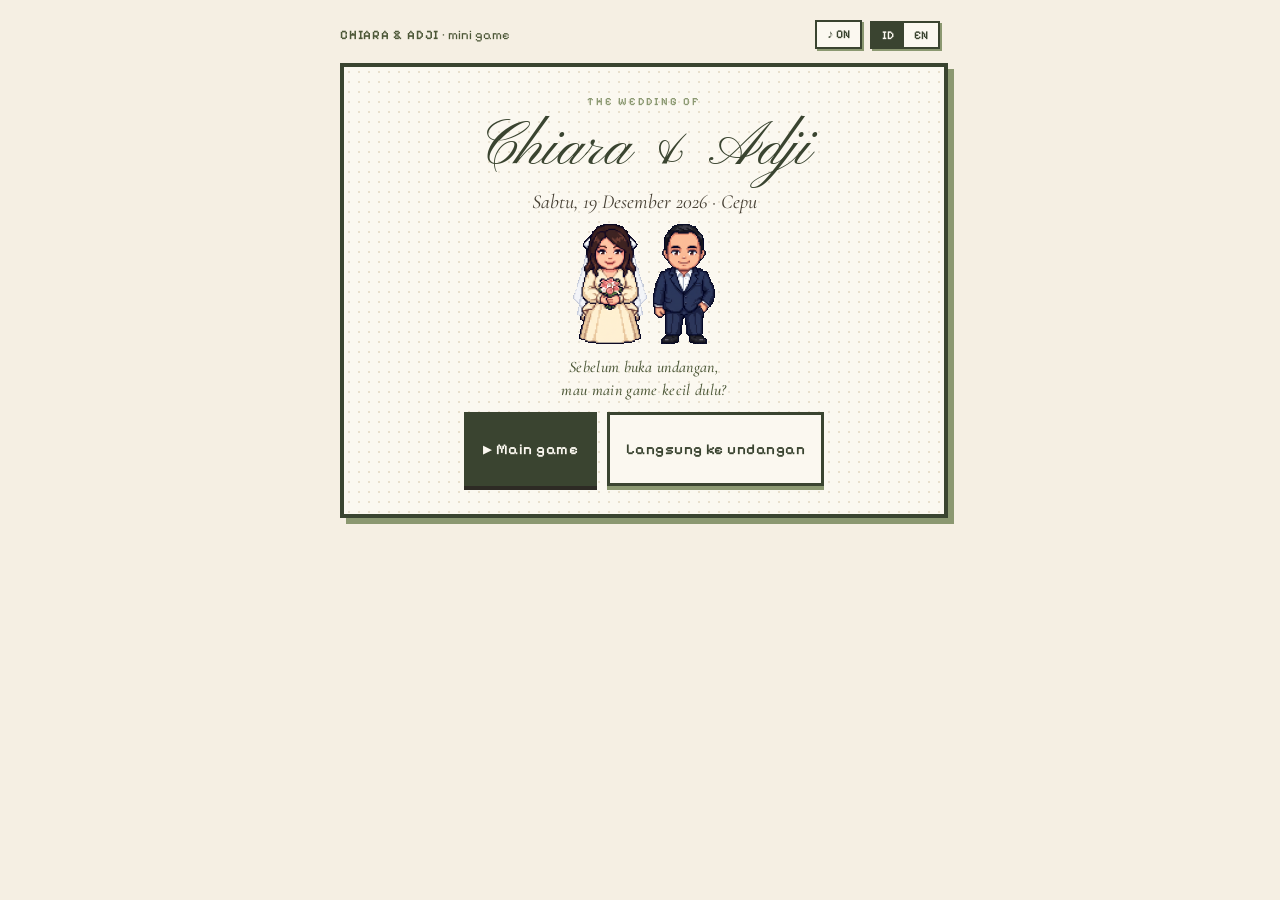
==== commit 04666169: "Add files via upload" ====
--- a/play.html
+++ b/play.html
@@ -26,6 +26,9 @@
 .wrap{max-width:600px;margin:0 auto;display:flex;flex-direction:column;gap:14px}
 .topbar{display:flex;justify-content:space-between;align-items:center;gap:12px;font-family:var(--f-pixel);font-size:13px;color:var(--moss)}
 .topbar b{font-weight:600;letter-spacing:.06em;text-transform:uppercase}
+.tools{display:flex;gap:8px;align-items:center}
+.sndbtn{font:600 12px var(--f-pixel);padding:5px 10px;border:2px solid var(--forest);background:var(--paper);color:var(--forest);box-shadow:2px 2px 0 var(--sage);cursor:pointer}
+.sndbtn[aria-pressed="false"]{color:var(--sage)}
 .lang{display:flex;border:2px solid var(--forest);box-shadow:2px 2px 0 var(--sage)}
 .lang button{font:600 12px var(--f-pixel);padding:5px 10px;border:0;background:var(--paper);color:var(--forest);cursor:pointer}
 .lang button[aria-pressed="true"]{background:var(--forest);color:var(--paper)}
@@ -75,10 +78,11 @@
 <div class="wrap">
   <div class="topbar">
     <span><b>Chiara &amp; Adji</b> · mini game</span>
+    <div class="tools"><button class="sndbtn" id="snd" aria-pressed="true" aria-label="Sound">♪ ON</button>
     <div class="lang" role="group" aria-label="Language">
       <button id="lang-id" aria-pressed="true">ID</button>
       <button id="lang-en" aria-pressed="false">EN</button>
-    </div>
+    </div></div>
   </div>
 
   <div class="frame menu" id="frame">
@@ -122,6 +126,136 @@
 </div>
 
 <script>const ASSETS={"adji_front": "[data-uri]", "adji_front_big": "[data-uri]", "adji_right": "[data-uri]", "chiara_front": "[data-uri]", "chiara_front_big": "[data-uri]", "chiara_right": "[data-uri]", "adjisuit_front": "[data-uri]", "adjisuit_front_big": "[data-uri]", "adjisuit_right": "[data-uri]", "bride_front": "[data-uri]", "bride_front_big": "[data-uri]", "bride_right": "[data-uri]", "scooter": "[data-uri]", "klotok": "[data-uri]", "speedboat": "[data-uri]", "pump": "[data-uri]", "attendant": "[data-uri]", "npc": "[data-uri]", "truck": "[data-uri]", "adji_right_q": "[data-uri]", "scooter_q": "[data-uri]"};</script>
+<script>// Chiptune BGM + sound effects, generated in the browser (no music files, no copyright issues).
+// Voice clips: put recordings in assets/sfx/ (chiara-1.mp3 ... adji-3.mp3). Missing files fall back to synth sounds.
+window.SND = (() => {
+  const A = { ctx: null, on: true, song: null, want: null, timer: null, voices: { chiara: [], adji: [] } };
+  try { if (localStorage.getItem('ca-sound') === 'off') A.on = false; } catch (e) {}
+
+  const N = { C: 0, D: 2, E: 4, F: 5, G: 7, A: 9, B: 11 };
+  const f = n => { const m = /^([A-G])([b#]?)(\d)$/.exec(n); if (!m) return 0; let s = N[m[1]] + (m[2] === '#' ? 1 : m[2] === 'b' ? -1 : 0); return 440 * Math.pow(2, (s + (+m[3] + 1) * 12 - 69) / 12); };
+  // "E5 - G5 . A5" : note, '-' holds the previous note one more step, '.' rest
+  function parse(str) {
+    const tk = str.replace(/\|/g, ' ').trim().split(/\s+/), ev = [];
+    tk.forEach((t, i) => { if (t === '-' || t === '.') return; let d = 1; while (tk[i + d] === '-') d++; ev.push({ i, f: f(t), d }); });
+    return { ev, len: tk.length };
+  }
+  const SONGS = {
+    // Bay of Balikpapan: breezy, gentle
+    sea: { bpm: 100, lead: 'triangle', lv: .16, bv: .2,
+      lead_s: 'E5 - G5 A5 G5 - E5 - | D5 - E5 C5 A4 - - - | F5 - E5 F5 A5 - G5 - | D5 - G5 F5 E5 - D5 - | E5 - G5 A5 C6 - B5 A5 | G5 - E5 - A5 - - - | F5 E5 D5 F5 A5 - G5 F5 | E5 - D5 - C5 - - -',
+      bass_s: 'C3 . G3 . C4 . G3 . | A2 . E3 . A3 . E3 . | F2 . C3 . F3 . C3 . | G2 . D3 . G3 . D3 . | C3 . G3 . C4 . G3 . | A2 . E3 . A3 . E3 . | F2 . C3 . F3 . C3 . | G2 . D3 . C3 . . .',
+      drum: '. . h . . . h . ' },
+    // Gas station queue: upbeat, bouncy, a bit cheeky
+    spbu: { bpm: 152, lead: 'square', lv: .07, bv: .2,
+      lead_s: 'F5 . A5 F5 . C6 A5 . | D5 . F5 D5 . A5 F5 . | Bb4 D5 F5 Bb5 A5 F5 D5 F5 | E5 G5 C6 G5 E5 C5 E5 G5 | F5 . A5 F5 . C6 A5 . | D5 . F5 A5 . D6 C6 A5 | Bb5 A5 F5 D5 C5 E5 G5 Bb5 | A5 . F5 . F5 . . .',
+      bass_s: 'F2 F3 F2 F3 F2 F3 F2 F3 | D2 D3 D2 D3 D2 D3 D2 D3 | Bb1 Bb2 Bb1 Bb2 Bb1 Bb2 Bb1 Bb2 | C2 C3 C2 C3 C2 C3 C2 C3 | F2 F3 F2 F3 F2 F3 F2 F3 | D2 D3 D2 D3 D2 D3 D2 D3 | Bb1 Bb2 Bb1 Bb2 C2 C3 C2 C3 | F2 F3 F2 F3 F2 . . .',
+      drum: 'k h s h k k s h ' },
+    // Road to Batu Kajang: upbeat, driving
+    road: { bpm: 144, lead: 'square', lv: .065, bv: .22,
+      lead_s: 'A4 C5 E5 A5 G5 E5 C5 E5 | F5 E5 C5 A4 C5 - - - | E5 G5 C6 B5 A5 G5 E5 G5 | D5 E5 G5 B5 A5 - - - | A4 C5 E5 A5 G5 E5 C5 E5 | F5 A5 C6 A5 G5 - E5 - | E5 G5 C6 B5 A5 G5 E5 D5 | E5 - - - A4 - - -',
+      bass_s: 'A2 A3 A2 A3 A2 A3 A2 A3 | F2 F3 F2 F3 F2 F3 F2 F3 | C3 C4 C3 C4 C3 C4 C3 C4 | G2 G3 G2 G3 G2 G3 G2 G3 | A2 A3 A2 A3 A2 A3 A2 A3 | F2 F3 F2 F3 F2 F3 F2 F3 | C3 C4 C3 C4 G2 G3 G2 G3 | A2 A3 A2 A3 A2 . . .',
+      drum: 'k h s h k k s h ' },
+    // Menu + ending: Pachelbel, Canon in D (public domain), 8-bit arrangement
+    love: { bpm: 66, lead: 'triangle', lv: .22, bv: .17, av: .055,
+      lead_s: 'F#5 - - - E5 - - - | D5 - - - C#5 - - - | B4 - - - A4 - - - | B4 - - - C#5 - - - | D5 - - - C#5 - - - | B4 - - - A4 - - - | G4 - - - F#4 - - - | G4 - - - E4 - - - | D5 - F#5 - A5 - G5 - | F#5 - D5 - F#5 - E5 - | D5 - B4 - D5 - A5 - | G5 - B5 - A5 - G5 -',
+      arp_s: 'D4 F#4 A4 F#4 A3 C#4 E4 C#4 | B3 D4 F#4 D4 F#3 A3 C#4 A3 | G3 B3 D4 B3 D4 F#4 A4 F#4 | G3 B3 D4 B3 A3 C#4 E4 C#4',
+      bass_s: 'D3 - - - A2 - - - | B2 - - - F#2 - - - | G2 - - - D2 - - - | G2 - - - A2 - - -',
+      drum: '. . . . . . . . ' },
+  };
+  Object.values(SONGS).forEach(s => { s.L = parse(s.lead_s); s.B = parse(s.bass_s); s.Ar = s.arp_s ? parse(s.arp_s) : null; s.D = s.drum.trim().split(/\s+/); s.len = s.L.len; });
+
+  function tone(freq, t, dur, type, vol, slideTo) {
+    const o = A.ctx.createOscillator(), g = A.ctx.createGain();
+    o.type = type; o.frequency.setValueAtTime(freq, t);
+    if (slideTo) o.frequency.exponentialRampToValueAtTime(slideTo, t + dur);
+    g.gain.setValueAtTime(0.0001, t); g.gain.exponentialRampToValueAtTime(vol, t + .01);
+    g.gain.exponentialRampToValueAtTime(0.0001, t + dur);
+    o.connect(g); g.connect(A.out); o.start(t); o.stop(t + dur + .02);
+  }
+  let noiseBuf = null;
+  function noise(t, dur, vol, hp) {
+    if (!noiseBuf) { noiseBuf = A.ctx.createBuffer(1, A.ctx.sampleRate * .5, A.ctx.sampleRate); const d = noiseBuf.getChannelData(0); for (let i = 0; i < d.length; i++) d[i] = Math.random() * 2 - 1; }
+    const s = A.ctx.createBufferSource(), g = A.ctx.createGain(), fl = A.ctx.createBiquadFilter();
+    s.buffer = noiseBuf; fl.type = 'highpass'; fl.frequency.value = hp || 4000;
+    g.gain.setValueAtTime(vol, t); g.gain.exponentialRampToValueAtTime(0.0001, t + dur);
+    s.connect(fl); fl.connect(g); g.connect(A.out); s.start(t); s.stop(t + dur + .02);
+  }
+  function step(S, i, t, spb) {
+    const m = A.music;
+    S.L.ev.forEach(e => { if (e.i === i) { const o = A.out; A.out = m; tone(e.f, t, e.d * spb * .92, S.lead, S.lv); A.out = o; } });
+    S.B.ev.forEach(e => { if (e.i === i % S.B.len) { const o = A.out; A.out = m; tone(e.f, t, e.d * spb * .9, 'triangle', S.bv); A.out = o; } });
+    if (S.Ar) S.Ar.ev.forEach(e => { if (e.i === i % S.Ar.len) { const o = A.out; A.out = m; tone(e.f, t, spb * 1.8, 'sine', S.av); A.out = o; } });
+    const d = S.D[i % S.D.length], o = A.out; A.out = m;
+    if (d === 'h') noise(t, .04, .05, 7000);
+    if (d === 's') noise(t, .12, .12, 1500);
+    if (d === 'k') tone(150, t, .12, 'sine', .35, 45);
+    A.out = o;
+  }
+  function tick() {
+    const S = SONGS[A.song]; if (!S || !A.ctx) return;
+    const spb = 60 / S.bpm / 2;
+    while (A.next < A.ctx.currentTime + .15) { step(S, A.i, A.next, spb); A.next += spb; A.i = (A.i + 1) % S.len; }
+  }
+  function startSong(name) {
+    clearInterval(A.timer); A.song = name;
+    if (!A.ctx || !name) return;
+    A.i = 0; A.next = A.ctx.currentTime + .08; A.timer = setInterval(tick, 25);
+  }
+  function unlock() {
+    if (!A.ctx) {
+      try {
+        A.ctx = new (window.AudioContext || window.webkitAudioContext)();
+        A.master = A.ctx.createGain(); A.master.gain.value = A.on ? .8 : 0; A.master.connect(A.ctx.destination);
+        A.music = A.ctx.createGain(); A.music.gain.value = .55; A.music.connect(A.master);
+        A.out = A.ctx.createGain(); A.out.gain.value = 1; A.out.connect(A.master); A.sfxOut = A.out;
+      } catch (e) { return; }
+      if (A.want) startSong(A.want);
+    }
+    if (A.ctx.state === 'suspended') A.ctx.resume();
+  }
+  ['pointerdown', 'keydown'].forEach(ev => window.addEventListener(ev, unlock, { capture: true }));
+  document.addEventListener('visibilitychange', () => { if (!A.ctx) return; document.hidden ? A.ctx.suspend() : A.ctx.resume(); });
+
+  const FX = {
+    blip: t => tone(660, t, .06, 'square', .06),
+    step: t => { tone(520, t, .05, 'square', .07); tone(780, t + .05, .06, 'square', .07); },
+    jump: t => tone(300, t, .2, 'square', .08, 900),
+    splash: t => { noise(t, .35, .25, 800); tone(240, t, .2, 'square', .07, 90); },
+    bonk: t => { tone(420, t, .18, 'square', .12, 110); noise(t, .08, .12, 2000); },
+    honk: t => { tone(440, t, .12, 'square', .1); tone(440, t + .18, .14, 'square', .1); tone(554, t, .12, 'square', .06); tone(554, t + .18, .14, 'square', .06); },
+    fuel: t => { for (let k = 0; k < 6; k++) tone(880 + k * 60, t + k * .25, .05, 'sine', .08); },
+    lose: t => { tone(660, t, .12, 'square', .08); tone(440, t + .12, .2, 'square', .08); },
+    fail: t => { ['E5', 'C5', 'A4', 'E4'].forEach((n, k) => tone(f(n), t + k * .18, .22, 'square', .09)); },
+    hug: t => { ['C5', 'E5', 'G5', 'C6', 'E6'].forEach((n, k) => tone(f(n), t + k * .09, .5, 'triangle', .14)); },
+  };
+  function loadVoices(base) {
+    ['chiara', 'adji'].forEach(who => {
+      for (let k = 1; k <= 3; k++) {
+        const a = new Audio(); a.preload = 'auto';
+        a.addEventListener('canplaythrough', () => { if (!A.voices[who].includes(a)) A.voices[who].push(a); }, { once: true });
+        a.src = `${base}${who}-${k}.mp3`;
+      }
+    });
+  }
+  return {
+    music(name) { A.want = name; if (A.song !== name) startSong(name); },
+    sfx(name) { if (!A.ctx || !A.on || !FX[name]) return; FX[name](A.ctx.currentTime + .01); },
+    voice(who) {
+      const list = A.voices[who];
+      if (A.on && list && list.length) { const a = list[Math.floor(Math.random() * list.length)].cloneNode(); a.volume = .9; a.play().catch(() => {}); this.sfx('bonk'); }
+      else this.sfx('bonk');
+    },
+    loadVoices,
+    get on() { return A.on; },
+    toggle() {
+      A.on = !A.on; try { localStorage.setItem('ca-sound', A.on ? 'on' : 'off'); } catch (e) {}
+      if (A.master) A.master.gain.value = A.on ? .8 : 0; return A.on;
+    },
+    unlock
+  };
+})();
+</script>
 <script>(() => {
 const W = 480, H = 400;
 const cv = document.getElementById('cv');
@@ -361,6 +495,7 @@
   scene = s; particles = []; $('frame').classList.remove('menu');
   ['landing', 'select', 'finale'].forEach(id => $(id).hidden = true);
   $('skip').hidden = !s.skippable;
+  if (s.music) SND.music(s.music);
   if (s.enter) s.enter();
   setControls(s.controls || 'none');
 }
@@ -389,7 +524,7 @@
     if (done.chiara && done.adji) { b.textContent = t('again'); b.onclick = showSelect; }
     else { b.textContent = other === 'adji' ? t('tryA') : t('tryC'); b.onclick = () => start(other); }
     const a = document.createElement('a'); a.className = 'pbtn'; a.textContent = t('toInv');
-    a.href = './';
+    a.href = './' + location.search;
     el.append(b, a);
   }
 }
@@ -408,12 +543,12 @@
 });
 
 // ---------- title card ----------
-function Card(keys, next) {
+function Card(keys, next, music) {
   let time = 0;
   return {
-    controls: 'none', skippable: true,
+    controls: 'none', skippable: true, music,
     update(dt) { time += dt; if (time > 5) go(next()); },
-    input(a) { if (time > .35) go(next()); },
+    input(a) { if (time > .35) { SND.sfx('step'); go(next()); } },
     skip() { go(next()); },
     draw() {
       R(0, 0, W, H, C.forest);
@@ -439,13 +574,16 @@
     obs: [], nextSpawn: 340, inv: 0, slow: 0, say: null, sayT: 0, phase: 'run', dockX: W + 60, endT: 0, time: 0,
     lives: o.lives || 0, failT: 0
   };
+  s.music = o.music || 'sea';
   const halfW = o.vehicle === 'klotok' ? 66 : 54;
   s.enter = () => { s.say = o.startLine ? t(o.startLine) : null; s.sayT = o.startLine ? 2 : 0; };
   s.skip = () => o.onSkip();
   s.input = a => {
     if (s.phase !== 'run') return;
+    const was = s.lane;
     if (a === 'up') s.lane = Math.max(0, s.lane - 1);
     if (a === 'down') s.lane = Math.min(2, s.lane + 1);
+    if (s.lane !== was) SND.sfx('blip');
   };
   function spawn() {
     const late = s.dist > o.length * .45;
@@ -487,7 +625,8 @@
     if (s.inv <= 0) for (const ob of s.obs) {
       if (ob.lane === near && Math.abs(ob.x - s.x) < OB[ob.type].w / 2 + halfW - 10) {
         s.inv = 1.4; s.slow = .9; s.say = pick(o.hitKey); s.sayT = 1.2; s.sayWho = 'me';
-        if (s.lives) { s.lives--; s.lostT = .6; if (s.lives === 0) { s.phase = 'fail'; s.failT = 0; } }
+        SND.voice(o.who); SND.sfx('splash');
+        if (s.lives) { s.lives--; s.lostT = .6; SND.sfx('lose'); if (s.lives === 0) { s.phase = 'fail'; s.failT = 0; setTimeout(() => SND.sfx('fail'), 350); } }
         break;
       }
     }
@@ -572,7 +711,7 @@
       const meet = dockX + 100;
       s.cx = Math.min(meet - 6, s.cx + 70 * dt);
       s.ax = Math.max(meet + 10, s.ax - 40 * dt);
-      if (s.cx >= meet - 6 && s.ax <= meet + 10) { s.phase = 'hug'; s.hugT = 0; }
+      if (s.cx >= meet - 6 && s.ax <= meet + 10) { s.phase = 'hug'; s.hugT = 0; SND.sfx('hug'); }
     } else if (s.phase === 'hug') {
       s.hugT += dt;
       if (Math.random() < dt * 6) addHearts((s.cx + s.ax) / 2, top - 80);
@@ -610,7 +749,7 @@
   const G = 340, SLOT = [334, 250, 166, 82];
   const riders = ['#C9A227', '#7D4E8C', '#3E6F9A', '#A4513F'];
   const s = {
-    controls: 'go', skippable: true, time: 0, ai: 3, ax: SLOT[3],
+    controls: 'go', skippable: true, music: 'spbu', time: 0, ai: 3, ax: SLOT[3],
     npcs: [0, 1, 2].map(i => ({ slot: i, x: SLOT[i], col: riders[i], leaving: false })),
     leaveT: 1.4, say: t('start'), sayT: 2, sayX: SLOT[3], npcSay: null, npcT: 0, npcX: 0, fuel: 0, phase: 'queue'
   };
@@ -618,9 +757,9 @@
   const occupied = slot => s.npcs.some(n => !n.leaving && n.slot === slot);
   s.input = a => {
     if (s.phase !== 'queue') return;
-    if (s.ai > 0 && !occupied(s.ai - 1) && Math.abs(s.ax - SLOT[s.ai]) < 4) { s.ai--; }
+    if (s.ai > 0 && !occupied(s.ai - 1) && Math.abs(s.ax - SLOT[s.ai]) < 4) { s.ai--; SND.sfx('step'); }
     else if (s.ai > 0) {
-      s.say = pick('honk'); s.sayT = .9; s.sayX = s.ax;
+      s.say = pick('honk'); s.sayT = .9; s.sayX = s.ax; SND.sfx('honk');
       const ahead = s.npcs.find(n => !n.leaving && n.slot === s.ai - 1);
       if (ahead && Math.random() < .6) { s.npcSay = pick('npc'); s.npcT = 1; s.npcX = ahead.x; }
     }
@@ -641,7 +780,7 @@
     });
     s.npcs = s.npcs.filter(n => n.x < W + 80);
     s.ax += Math.sign(SLOT[s.ai] - s.ax) * Math.min(Math.abs(SLOT[s.ai] - s.ax), 120 * dt);
-    if (s.phase === 'queue' && s.ai === 0 && Math.abs(s.ax - SLOT[0]) < 1) { s.phase = 'fuel'; s.fuelT = 0; }
+    if (s.phase === 'queue' && s.ai === 0 && Math.abs(s.ax - SLOT[0]) < 1) { s.phase = 'fuel'; s.fuelT = 0; SND.sfx('fuel'); }
     if (s.phase === 'fuel') {
       s.fuelT += dt; s.fuel = Math.min(1, s.fuelT / 1.8);
       if (s.fuelT > 2.6) go(adjiCard2());
@@ -699,11 +838,11 @@
 function RoadScene() {
   const G = 352, LEN = 2500, SP = 165;
   const s = {
-    controls: 'jump', skippable: true, time: 0, dist: 0, scroll: 0, x: 120, jy: 0, vy: 0,
+    controls: 'jump', skippable: true, music: 'road', time: 0, dist: 0, scroll: 0, x: 120, jy: 0, vy: 0,
     obs: [], next: 360, inv: 0, slow: 0, say: null, sayT: 0, phase: 'run', cxStand: W + 60, endT: 0, trucks: [], truckT: 2
   };
   s.skip = () => finish('adji');
-  s.input = a => { if (s.phase === 'run' && s.jy === 0) s.vy = -400; };
+  s.input = a => { if (s.phase === 'run' && s.jy === 0) { s.vy = -400; SND.sfx('jump'); } };
   s.update = dt => {
     s.time += dt;
     let sp = SP * (s.slow > 0 ? .5 : 1);
@@ -725,7 +864,7 @@
     }
     s.vy += 1250 * dt; s.jy = Math.min(0, s.jy + s.vy * dt); if (s.jy === 0) s.vy = 0;
     s.inv = Math.max(0, s.inv - dt); s.slow = Math.max(0, s.slow - dt); s.sayT = Math.max(0, s.sayT - dt);
-    if (s.inv <= 0 && s.jy > -14) for (const o of s.obs) if (Math.abs(o.x - (s.x + 6)) < 26) { s.inv = 1.3; s.slow = .8; s.say = pick('hitR'); s.sayT = 1.1; break; }
+    if (s.inv <= 0 && s.jy > -14) for (const o of s.obs) if (Math.abs(o.x - (s.x + 6)) < 26) { s.inv = 1.3; s.slow = .8; s.say = pick('hitR'); s.sayT = 1.1; SND.voice('adji'); break; }
     // trucks on the far lane
     s.truckT -= dt; if (s.truckT < 0) { s.trucks.push({ x: W + 80 }); s.truckT = 4 + Math.random() * 3; }
     s.trucks.forEach(tk => tk.x -= (sp + 120) * dt); s.trucks = s.trucks.filter(tk => tk.x > -240);
@@ -788,7 +927,7 @@
     else if (s.phase === 'walk') {
       const meet = (prev.x + prev.cxStand) / 2 + 30;
       s.ax = Math.min(meet - 8, s.ax + 75 * dt); s.cx = Math.max(meet + 8, s.cx - 45 * dt);
-      if (s.ax >= meet - 8 && s.cx <= meet + 8) { s.phase = 'hug'; s.hugT = 0; }
+      if (s.ax >= meet - 8 && s.cx <= meet + 8) { s.phase = 'hug'; s.hugT = 0; SND.sfx('hug'); }
     } else { s.hugT += dt; if (Math.random() < dt * 6) addHearts((s.ax + s.cx) / 2, G - 90); if (s.hugT > 2.6) finish('adji'); }
   };
   s.draw = () => {
@@ -813,7 +952,7 @@
 
 // ---------- finale ----------
 function Finale(who) {
-  const s = { controls: 'finale', skippable: false, time: 0, who };
+  const s = { controls: 'finale', skippable: false, time: 0, who, music: 'love' };
   s.update = dt => { s.time += dt; if (Math.random() < dt * 3) addHearts(W / 2 + (Math.random() - .5) * 220, 190); };
   s.draw = () => {
     R(0, 0, W, H, C.paper);
@@ -879,29 +1018,35 @@
 T.id.a2h = 'Tap ▲ / ▼ untuk pindah jalur'; T.en.a2h = 'Tap ▲ / ▼ to switch lanes';
 T.id.a3h = 'Tap LOMPAT untuk melewati lubang & sawit'; T.en.a3h = 'Tap JUMP over potholes & palm fruit';
 T.id.a1h = 'Tap MAJU saat ada celah di depan'; T.en.a1h = 'Tap GO when there is a gap ahead';
-const adjiCard2 = () => Card(['a2k', 'a2t', 'a2s', 'a2hc'], adjiKlotok);
-const adjiCard3 = () => Card(['a3k', 'a3t', 'a3s', 'a3hc'], RoadScene);
+const adjiCard2 = () => Card(['a2k', 'a2t', 'a2s', 'a2hc'], adjiKlotok, 'sea');
+const adjiCard3 = () => Card(['a3k', 'a3t', 'a3s', 'a3hc'], RoadScene, 'road');
 T.id.a2hc = 'Tap ▲ / ▼ untuk pindah jalur.\nHindari ombak dan kayu hanyut.'; T.en.a2hc = 'Tap ▲ / ▼ to switch lanes.\nAvoid waves and driftwood.';
 T.id.a3hc = 'Tap LOMPAT untuk melewati\nlubang jalan dan tandan sawit.'; T.en.a3hc = 'Tap JUMP over potholes\nand fallen palm fruit.';
 T.id.a1hc = 'Tap MAJU waktu ada celah di depan.\nKalau belum ada celah... ya klakson.'; T.en.a1hc = 'Tap GO when a gap opens up ahead.\nNo gap yet? Well, you can honk.';
 function start(who) {
-  if (who === 'chiara') go(Card(['c1k', 'c1t', 'c1s', 'c1h'], chiaraBoat));
-  else go(Card(['a1k', 'a1t', 'a1s', 'a1hc'], QueueScene));
+  if (who === 'chiara') go(Card(['c1k', 'c1t', 'c1s', 'c1h'], chiaraBoat, 'sea'));
+  else go(Card(['a1k', 'a1t', 'a1s', 'a1hc'], QueueScene, 'spbu'));
 }
 function showSelect() {
   scene = null; particles = [];
   ['landing', 'finale'].forEach(id => $(id).hidden = true);
   $('frame').classList.add('menu');
-  $('select').hidden = false; $('skip').hidden = true; setControls('none');
+  $('select').hidden = false; $('skip').hidden = true; setControls('none'); SND.music('love');
   idleDraw();
 }
 function idleDraw() { ctx.fillStyle = C.ivory; ctx.fillRect(0, 0, W, H); }
 
 $('skip').onclick = () => { if (scene && scene.skip) scene.skip(); };
 $('btn-play').onclick = showSelect;
+const sndBtn = $('snd');
+const paintSnd = () => { sndBtn.textContent = SND.on ? '♪ ON' : '♪ OFF'; sndBtn.setAttribute('aria-pressed', SND.on); };
+sndBtn.onclick = () => { SND.unlock(); SND.toggle(); paintSnd(); }; paintSnd();
+SND.loadVoices('assets/sfx/');
+try { if (sessionStorage.getItem('ca-gate') === '1') { sessionStorage.removeItem('ca-gate'); showSelect(); } } catch (e) {}
 $('pick-chiara').onclick = () => start('chiara');
 $('pick-adji').onclick = () => start('adji');
 
+document.querySelectorAll('a[href="./"]').forEach(a => a.href = './' + location.search);
 loadAll().then(() => {
   IMG.adji_left = flip(IMG.adji_right);
   IMG.chiara_left = flip(IMG.chiara_right);
